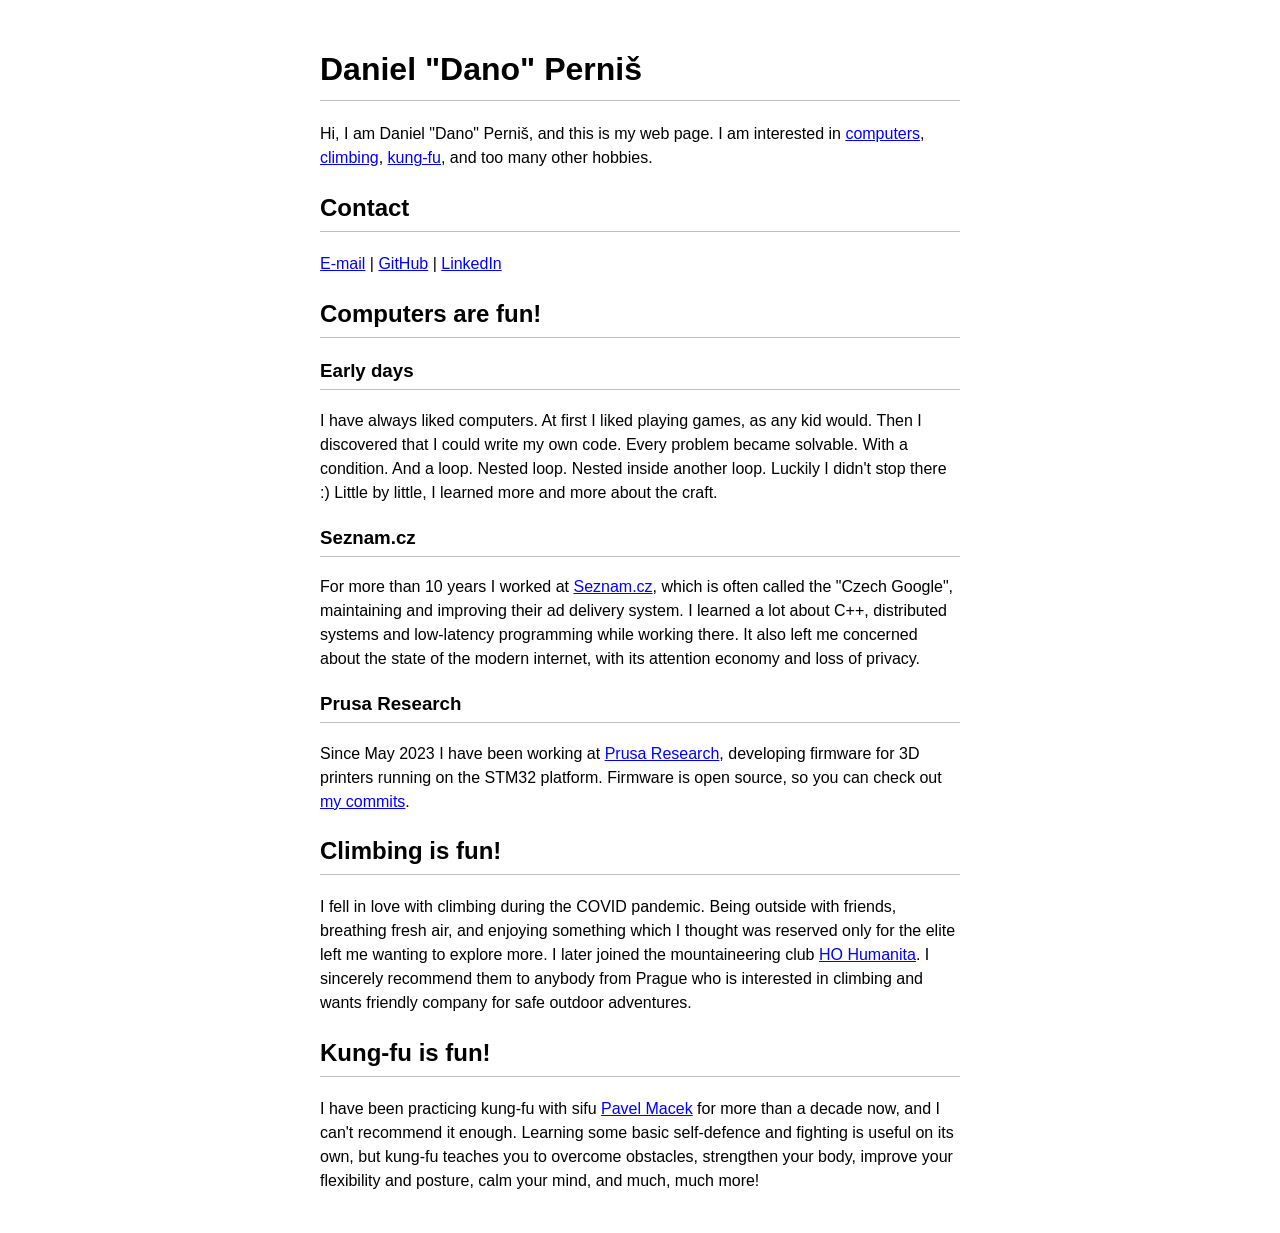
==== public/index.html @ 7dd63385 "Add preliminary web page" ====
<!DOCTYPE html>
<html lang="en">
<head>
<meta charset="utf-8">
<title>Daniel "Dano" Perniš</title>
<meta name="viewport" content="width=device-width, initial-scale=1">
<meta name="description" content="Personal page of Daniel &quot;Dano&quot; Perniš: software engineer, climber, kung-fu practitioner.">
<meta name="referrer" content="strict-origin-when-cross-origin">
<meta name="robots" content="noindex">
<meta property="og:type" content="profile">
<meta property="og:title" content="Daniel &quot;Dano&quot; Perniš">
<meta property="og:description" content="Software engineer, climber, kung-fu practitioner.">
<meta property="og:url" content="https://danopernis.github.io/">
<script type="application/ld+json">
{
  "@context": "https://schema.org",
  "@type": "Person",
  "givenName": "Daniel",
  "familyName": "Perniš",
  "name": "Daniel Perniš",
  "alternateName": ["Daniel Pernis", "Dano Pernis", "Dano Perniš"],
  "jobTitle": "Software Engineer",
  "worksFor": { "@type": "Organization", "name": "Prusa Research" }
}
</script>
<style>
body {
  font-family: sans-serif;
  background: white;
  color: black;
  margin: 0;
}

main {
  max-width: 40em;
  margin: 0 auto;
  padding: 1.5rem 1rem;
  font-size: 1rem;
  line-height: 1.5;
}

a, a:visited {
  color: blue;
}

a:hover {
  color: red;
}

h1, h2, h3 {
  padding-bottom: 0.2em;
  border-bottom: 1px solid silver;
}
</style>
</head>
<body>
<main>

<h1>Daniel "Dano" Perniš</h1>
<p>
Hi, I am Daniel "Dano" Perniš, and this is my web page.
I am interested in
<a href="#computers">computers</a>,
<a href="#climbing">climbing</a>,
<a href="#kungfu">kung-fu</a>,
and too many other hobbies.
</p>

<h2>Contact</h2>
<p>
<a href="mailto:danopernis@gmail.com">E-mail</a> |
<a href="https://github.com/danopernis">GitHub</a> |
<a href="https://linkedin.com/in/daniel-perni%C5%A1-278506259">LinkedIn</a>
</p>

<h2 id="computers">Computers are fun!</h2>
<h3>Early days</h3>
<p>
I have always liked computers.
At first I liked playing games, as any kid would.
Then I discovered that I could write my own code.
Every problem became solvable. With a condition. And a loop. Nested loop. Nested inside another loop.
Luckily I didn't stop there :)
Little by little, I learned more and more about the craft.
</p>
<h3>Seznam.cz</h3>
<p>
For more than 10 years I worked at <a href="https://www.seznam.cz/">Seznam.cz</a>,
which is often called the "Czech Google", maintaining and improving their ad delivery system.
I learned a lot about C++, distributed systems and low-latency programming while working there.
It also left me concerned about the state of the modern internet, with its attention economy
and loss of privacy.
</p>
<h3>Prusa Research</h3>
<p>
Since May 2023 I have been working at <a href="https://www.prusa3d.com/">Prusa Research</a>,
developing firmware for 3D printers running on the STM32 platform.
Firmware is open source, so you can check out
<a href="https://github.com/prusa3d/Prusa-Firmware-Buddy/commits?author=danopernis">my commits</a>.
</p>

<h2 id="climbing">Climbing is fun!</h2>
<p>
I fell in love with climbing during the COVID pandemic.
Being outside with friends, breathing fresh air, and enjoying something
which I thought was reserved only for the elite
left me wanting to explore more.
I later joined the mountaineering club <a href="https://www.humweb.cz/">HO&nbsp;Humanita</a>.
I sincerely recommend them to anybody from Prague who is interested in climbing
and wants friendly company for safe outdoor adventures.
</p>

<h2 id="kungfu">Kung-fu is fun!</h2>
<p>
I have been practicing kung-fu with sifu <a href="https://practicalhungkyun.cz/pavel-macek-a-ihka/">Pavel Macek</a>
for more than a decade now, and I can't recommend it enough.
Learning some basic self-defence and fighting is useful on its own,
but kung-fu teaches you to overcome obstacles, strengthen your body,
improve your flexibility and posture, calm your mind, and much, much more!
</p>

</main>
</body>
</html>
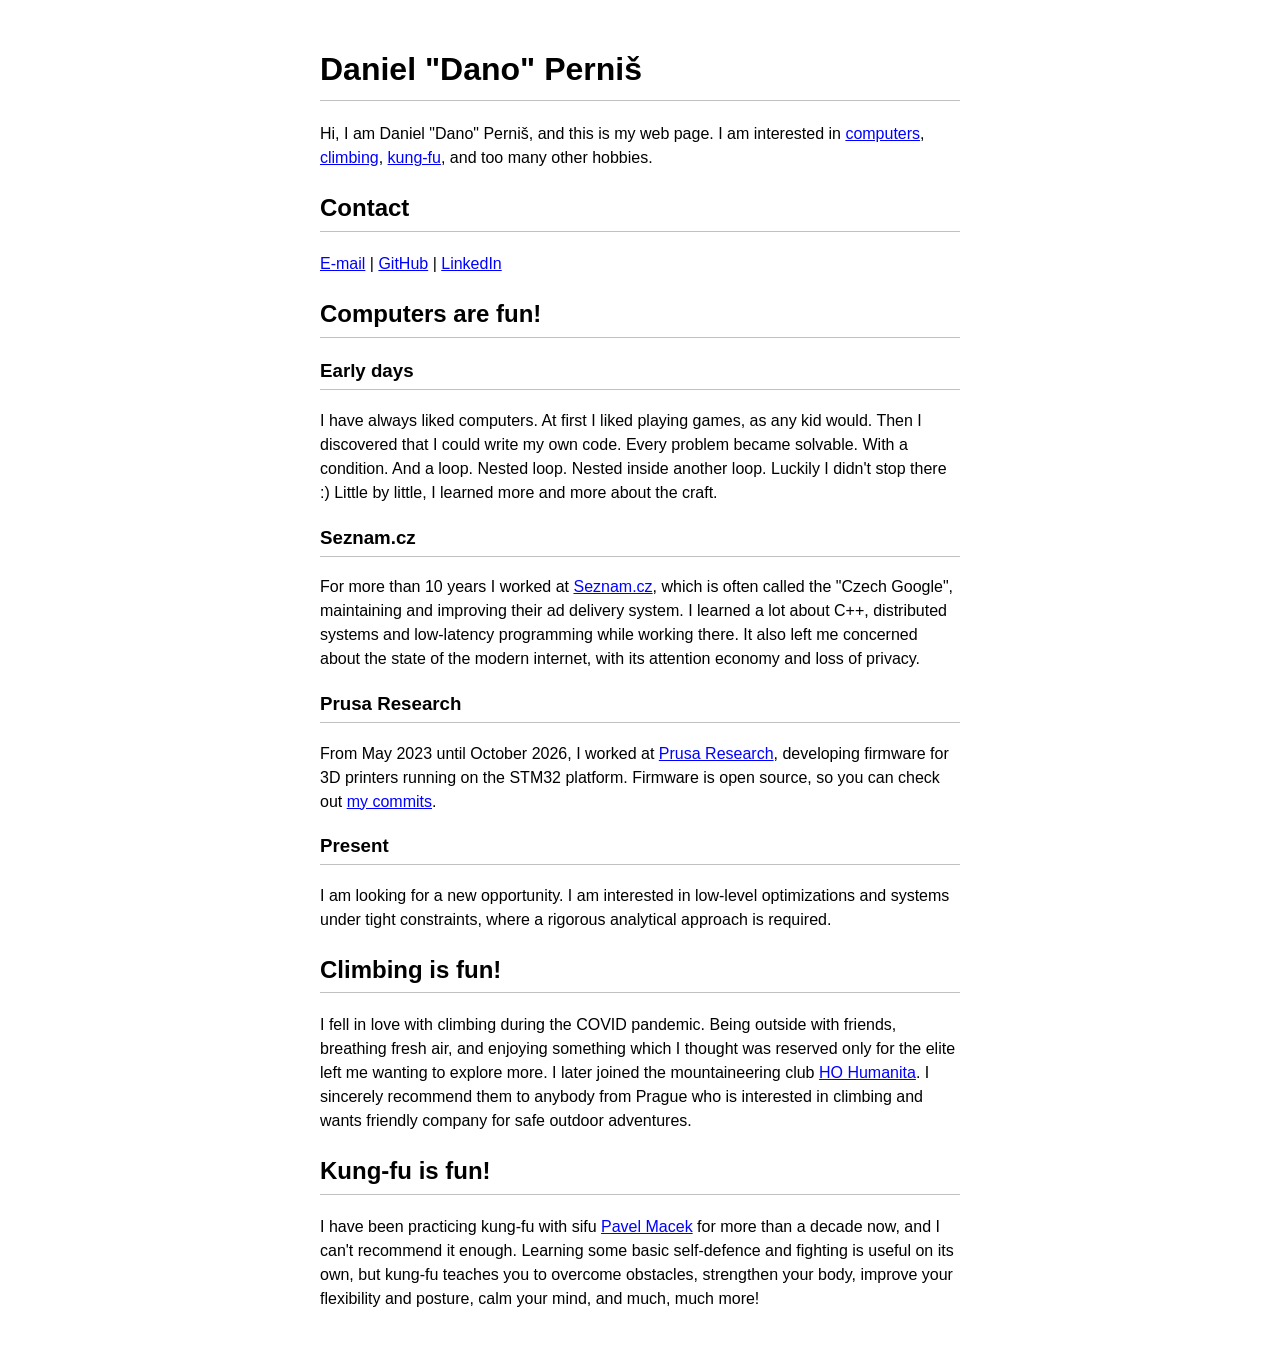
==== commit 9fe858ee: "Add preliminary web page" ====
--- a/public/index.html
+++ b/public/index.html
@@ -6,7 +6,6 @@
 <meta name="viewport" content="width=device-width, initial-scale=1">
 <meta name="description" content="Personal page of Daniel &quot;Dano&quot; Perniš: software engineer, climber, kung-fu practitioner.">
 <meta name="referrer" content="strict-origin-when-cross-origin">
-<meta name="robots" content="noindex">
 <meta property="og:type" content="profile">
 <meta property="og:title" content="Daniel &quot;Dano&quot; Perniš">
 <meta property="og:description" content="Software engineer, climber, kung-fu practitioner.">
@@ -20,7 +19,6 @@
   "name": "Daniel Perniš",
   "alternateName": ["Daniel Pernis", "Dano Pernis", "Dano Perniš"],
   "jobTitle": "Software Engineer",
-  "worksFor": { "@type": "Organization", "name": "Prusa Research" }
 }
 </script>
 <style>
@@ -70,7 +68,7 @@
 <p>
 <a href="mailto:danopernis@gmail.com">E-mail</a> |
 <a href="https://github.com/danopernis">GitHub</a> |
-<a href="https://linkedin.com/in/daniel-perni%C5%A1-278506259">LinkedIn</a>
+<a href="https://linkedin.com/in/danopernis">LinkedIn</a>
 </p>
 
 <h2 id="computers">Computers are fun!</h2>
@@ -93,10 +91,16 @@
 </p>
 <h3>Prusa Research</h3>
 <p>
-Since May 2023 I have been working at <a href="https://www.prusa3d.com/">Prusa Research</a>,
+From May 2023 until October 2026, I worked at <a href="https://www.prusa3d.com/">Prusa Research</a>,
 developing firmware for 3D printers running on the STM32 platform.
 Firmware is open source, so you can check out
 <a href="https://github.com/prusa3d/Prusa-Firmware-Buddy/commits?author=danopernis">my commits</a>.
+</p>
+<h3>Present</h3>
+<p>
+I am looking for a new opportunity.
+I am interested in low-level optimizations and systems under tight constraints,
+where a rigorous analytical approach is required.
 </p>
 
 <h2 id="climbing">Climbing is fun!</h2>
